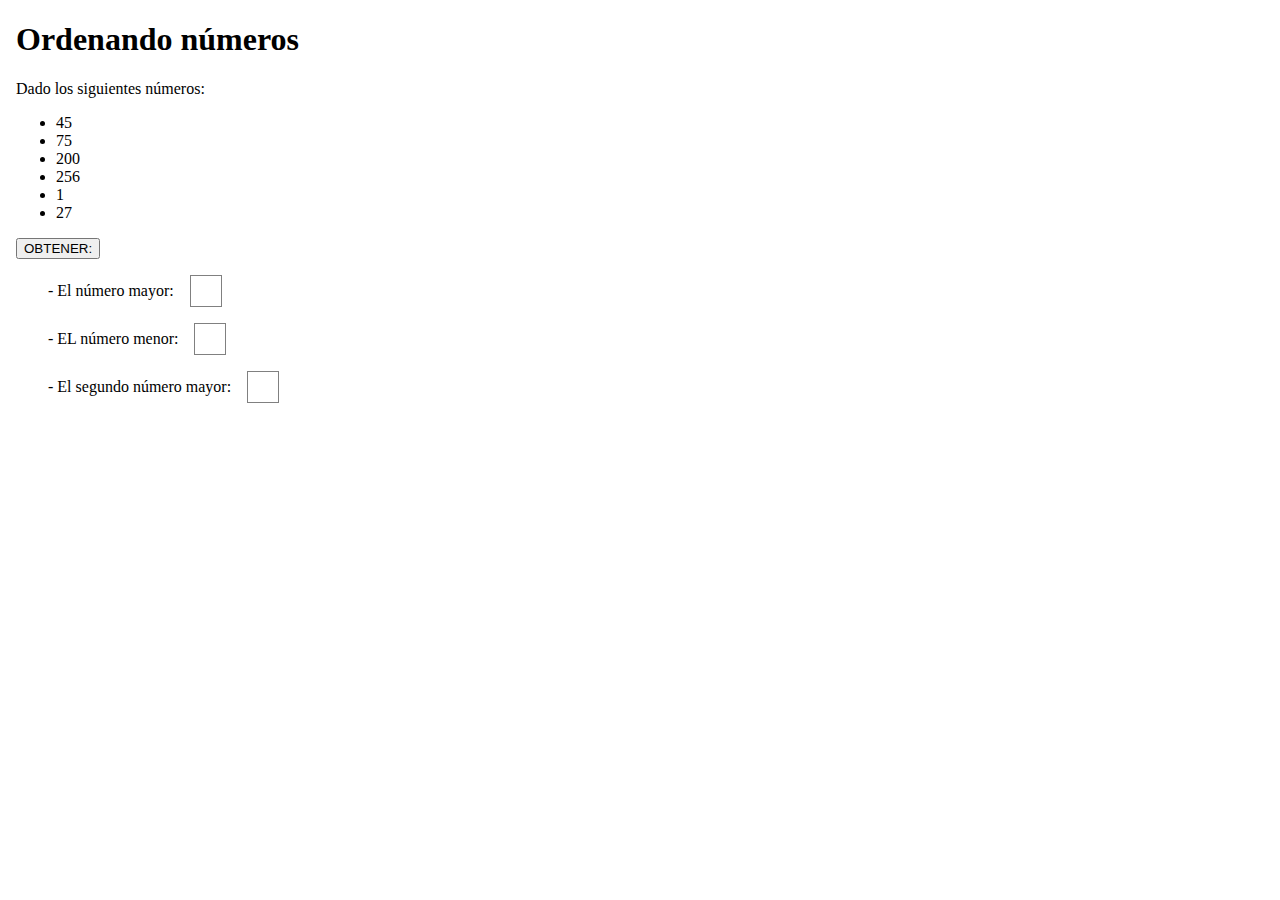
==== reto-1/index.html @ 0d8ab7db "first commit" ====
<!DOCTYPE html>
<html lang="en" dir="ltr">
  <head>
    <meta charset="utf-8">
    <link rel="stylesheet" href="css/main.css">
    <title>Reto 1</title>
  </head>
  <body>
    <h1>Ordenando números</h1>
    <p>Dado los siguientes números:<p>
    <ul>
      <li>45</li>
      <li>75</li>
      <li>200</li>
      <li>256</li>
      <li>1</li>
      <li>27</li>
    </ul>
    <!-- <p>Indicar:</p> -->
    <button id="get-answer">OBTENER:</button>
    <div class="answer-container">
      <span>- El número mayor:</span><span class="answer-span"></span>
    </div>
    <div class="answer-container">
      <span>- EL número menor:</span><span class="answer-span"></span>
    </div>
    <div class="answer-container">
      <span>- El segundo número mayor:</span><span class="answer-span"></span>
    </div>
    <script type="text/javascript" src="js/app.js"></script>
  </body>
</html>
---- reto-1/css/main.css ----
/* Estilos generales */
body {
  margin: 8px 16px;
}

/* Estilos al contenedor del span donde se muestran las respuestas*/
.answer-container {
  display: flex;
  align-items: center;
  margin: 1em 2em;
}

/* Estilos al span donde se almacenan las respuestas */

.answer-span {
  border: 1px solid gray;
  display: inline-block;
  margin: 0 1em;
  text-align: center;
  width: 30px;
  height: 30px;
}
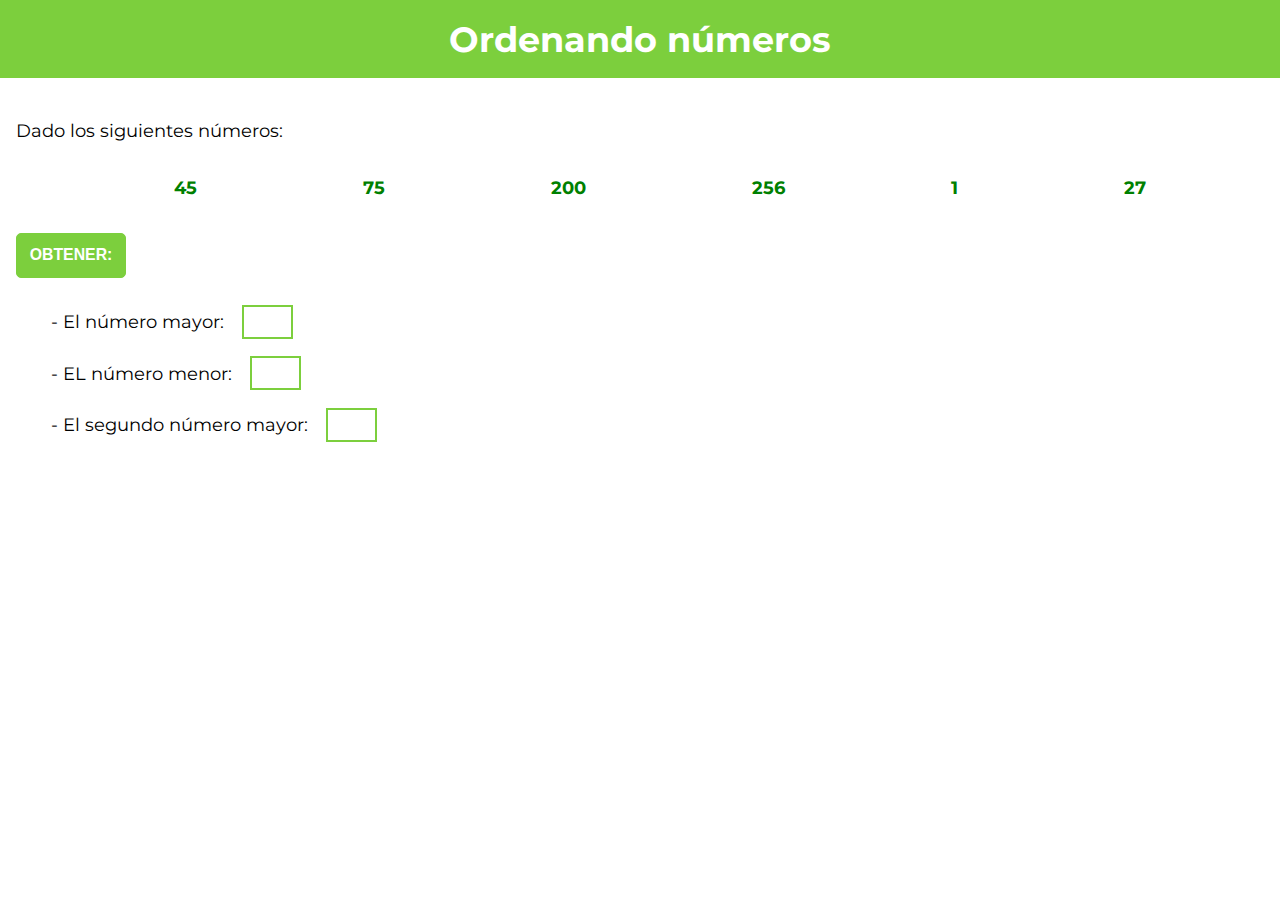
==== commit 3fa4f425: "modificando diseño de la página web" ====
--- a/reto-1/index.html
+++ b/reto-1/index.html
@@ -2,30 +2,35 @@
 <html lang="en" dir="ltr">
   <head>
     <meta charset="utf-8">
+    <link href="https://fonts.googleapis.com/css?family=Montserrat" rel="stylesheet">
     <link rel="stylesheet" href="css/main.css">
     <title>Reto 1</title>
   </head>
   <body>
     <h1>Ordenando números</h1>
-    <p>Dado los siguientes números:<p>
-    <ul>
-      <li>45</li>
-      <li>75</li>
-      <li>200</li>
-      <li>256</li>
-      <li>1</li>
-      <li>27</li>
-    </ul>
-    <!-- <p>Indicar:</p> -->
-    <button id="get-answer">OBTENER:</button>
-    <div class="answer-container">
-      <span>- El número mayor:</span><span class="answer-span"></span>
-    </div>
-    <div class="answer-container">
-      <span>- EL número menor:</span><span class="answer-span"></span>
-    </div>
-    <div class="answer-container">
-      <span>- El segundo número mayor:</span><span class="answer-span"></span>
+    <div class="container">
+      <p>Dado los siguientes números:<p>
+      <ul>
+        <li>45</li>
+        <li>75</li>
+        <li>200</li>
+        <li>256</li>
+        <li>1</li>
+        <li>27</li>
+      </ul>
+      <!-- <p>Indicar:</p> -->
+      <button id="get-answer">OBTENER:</button>
+      <div class="answers">
+        <div class="answer-container">
+          <span>- El número mayor:</span><span class="answer-span" id="max-number"></span>
+        </div>
+        <div class="answer-container">
+          <span>- EL número menor:</span><span class="answer-span" id="min-number"></span>
+        </div>
+        <div class="answer-container">
+          <span>- El segundo número mayor:</span><span class="answer-span" id="second-max-number"></span>
+        </div>
+      </div>
     </div>
     <script type="text/javascript" src="js/app.js"></script>
   </body>
--- a/reto-1/css/main.css
+++ b/reto-1/css/main.css
@@ -1,6 +1,55 @@
 /* Estilos generales */
 body {
-  margin: 8px 16px;
+  margin: 0;
+  font-family: 'Montserrat', sans-serif;
+  font-size: 1.1em;
+}
+
+h1 {
+  background-color: #7CCF3D;
+  color: white;
+  margin-bottom: 1.2em;
+  margin-top: 0;
+  padding: 0.5em;
+  text-align: center;
+}
+
+button {
+  background-color: #7CCF3D;
+  border: 1px solid #7CCF3D;
+  border-radius: 5px;
+  color: white;
+  font-weight: 700;
+  font-size: 0.9em;
+  outline: 0;
+  padding: 0.8em;
+}
+
+ul {
+  display: flex;
+  justify-content: space-around;
+  margin: 2em;
+}
+
+li {
+  color: green;
+  font-weight: 700;
+  list-style: none;
+}
+
+/* Efecto al botón */
+button:hover {
+  background-color: green;
+}
+
+/* Estilos al contenedor general */
+.container {
+  margin: 0 16px;
+}
+
+/* Estilos al contenedor de las respuestas */
+.answers {
+  margin-top: 1.5em;
 }
 
 /* Estilos al contenedor del span donde se muestran las respuestas*/
@@ -13,9 +62,13 @@
 /* Estilos al span donde se almacenan las respuestas */
 
 .answer-span {
-  border: 1px solid gray;
-  display: inline-block;
+  border: 2px solid #7CCF3D;
+  color: green;
+  display: flex;
+  align-items: center;
+  justify-content: center;
   margin: 0 1em;
+  padding: 0 0.5em;
   text-align: center;
   width: 30px;
   height: 30px;
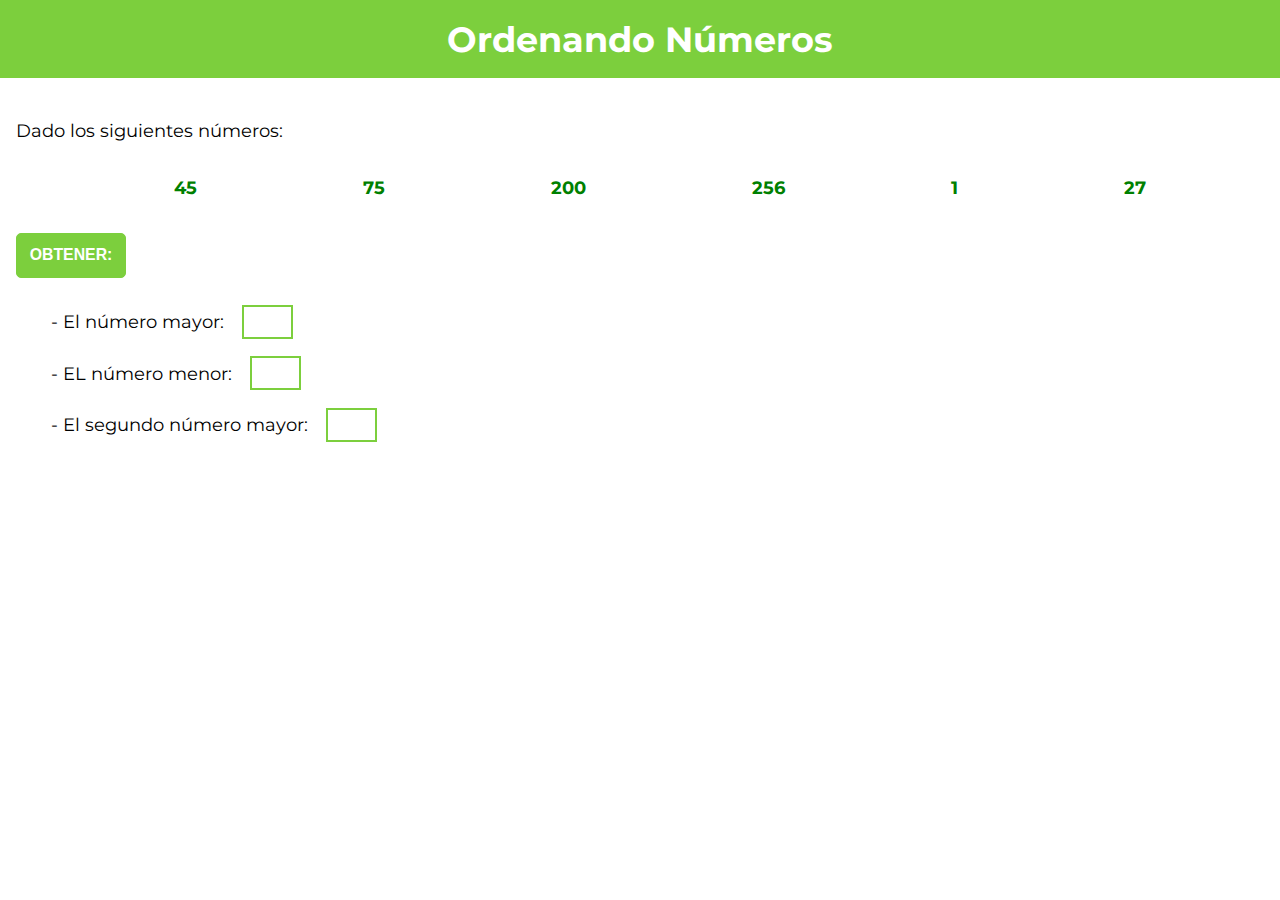
==== commit 73b0d3f0: "modificando diseño de la página web del reto 1 y definiendo la estructura y algunos estilos de la pá" ====
--- a/reto-1/index.html
+++ b/reto-1/index.html
@@ -7,7 +7,7 @@
     <title>Reto 1</title>
   </head>
   <body>
-    <h1>Ordenando números</h1>
+    <h1>Ordenando Números</h1>
     <div class="container">
       <p>Dado los siguientes números:<p>
       <ul>
